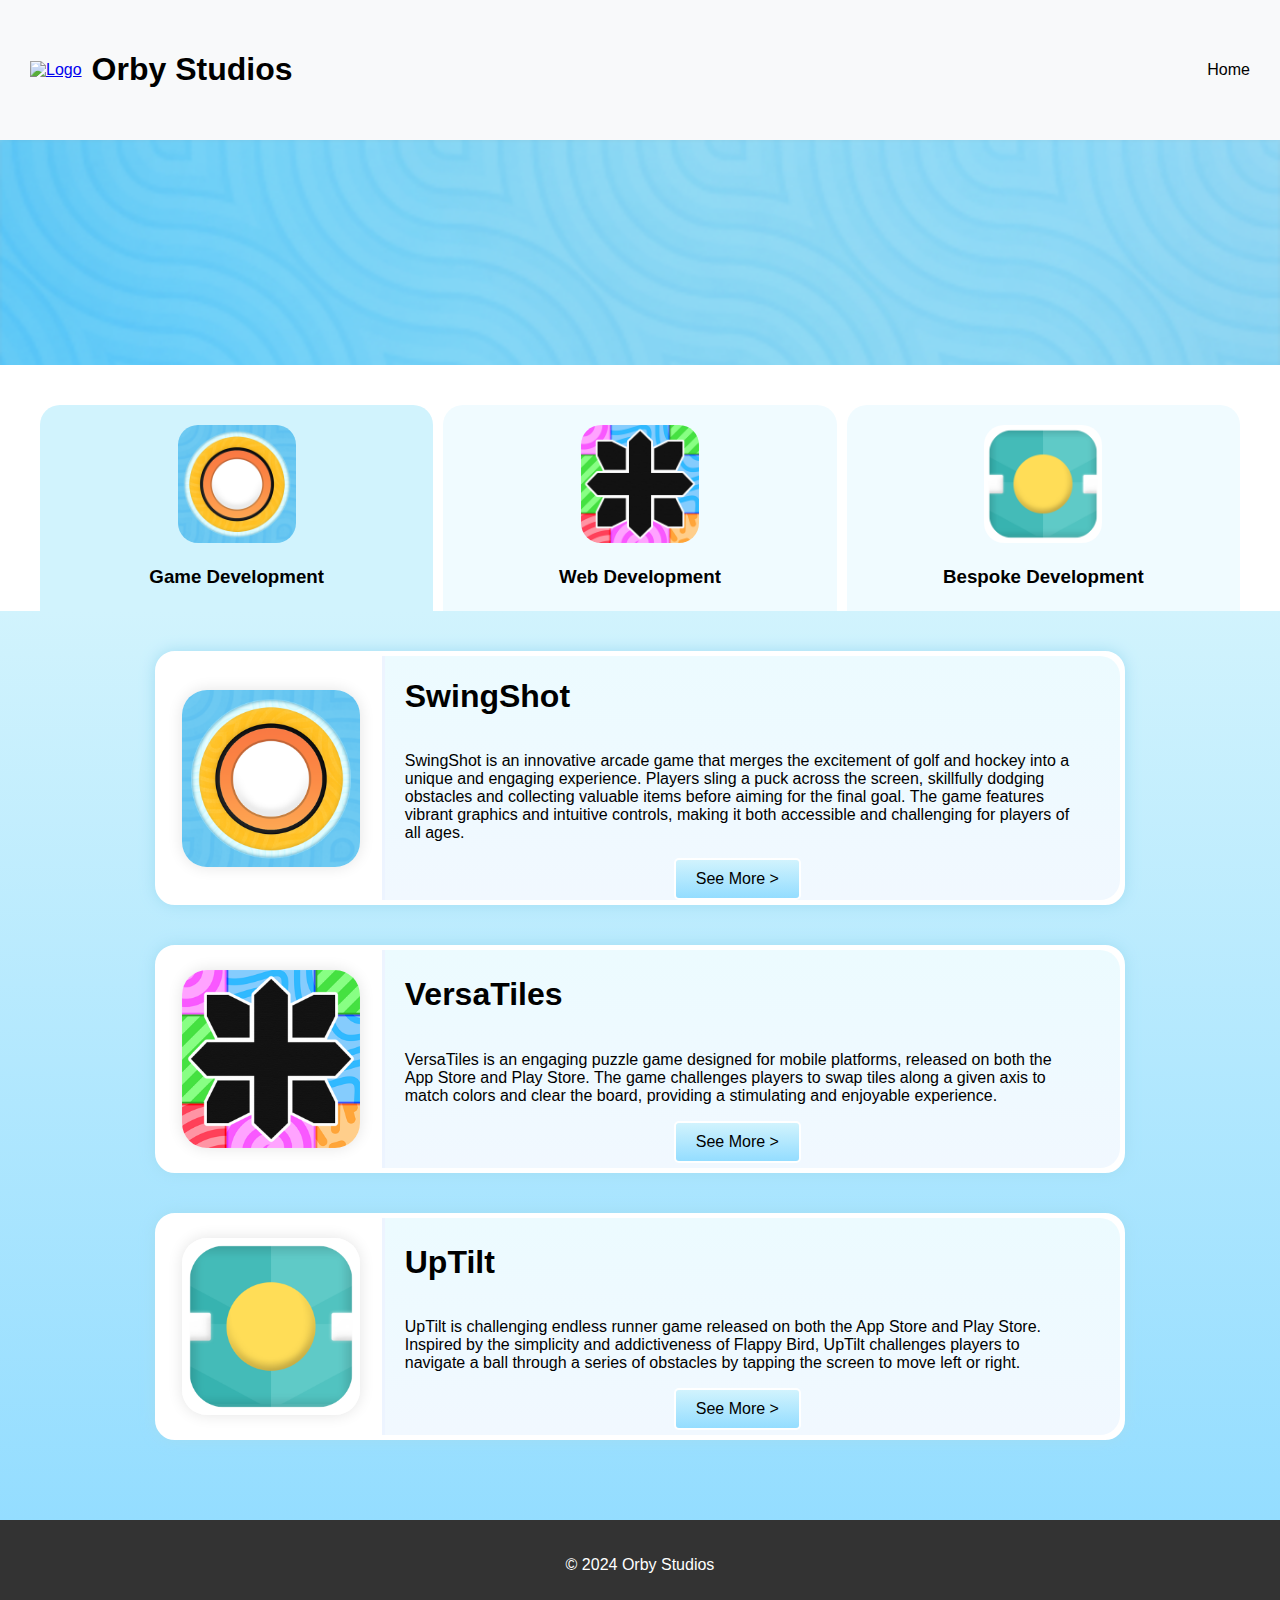
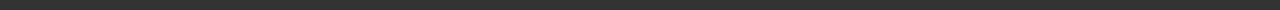
==== index.html @ 7dc2ed55 "Update index.html" ====
<!DOCTYPE html>
<meta name="viewport" content="width=device-width, initial-scale=1.0">
<html lang="en">

<head>
    <meta charset="UTF-8">
    <meta name="viewport" content="width=device-width, initial-scale=1.0">
    <title>Orby Studios</title>
    <link rel="icon" href="Images/OrbyBlack.png" type="image/png">
    <link rel="stylesheet" href="style.css">
</head>
<body>
    <header class="header">
        <div class="logo-heading">
            <a href="index.html">
                <img src="Images/OrbyBlack.png" alt="Logo" class="logo">
            </a>
            <h1>Orby Studios</h1>
        </div>
        <nav class="nav">
            <a href="index.html">Home</a>
            <!-- <a href="About.html">About</!a> -->
        </nav>
    </header>

    <section class="banner"></section>

    <section class="categories">
        <div class="dev active" onclick="showContent('gameDev', this)">
            <img src="Images/SSLogo.png" alt="SwingShot Logo">
            <h3 class="work-heading">Game Development</h3>
        </div>
        <div class="dev" onclick="showContent('webDev', this)">
            <img src="Images/VTLogo.png" alt="SwingShot Logo">
            <h3 class="work-heading">Web Development</h3>
        </div>
        <div class="dev" onclick="showContent('bespDev', this)">
            <img src="Images/PPLogo.png" alt="SwingShot Logo">
            <h3 class="work-heading">Bespoke Development</h3>
        </div>
    </section>

    <div id="gameDev" class="content active">
        <div class="container slide-Right">
            <div class="row">
            <div class="left">
                <img src="Images/SSLogo.png" alt="Left Image">
            </div>
            <div class="center">
                <h1 style="align-self:flex-start">SwingShot</h1>
                <p>
                    SwingShot is an innovative arcade game that merges the excitement of golf and hockey into a unique and engaging experience.
                    Players sling a puck across the screen,
                    skillfully dodging obstacles and collecting valuable items before aiming for the final goal.
                    The game features vibrant graphics and intuitive controls, making it both accessible and challenging for players of all ages.
                </p>
                <button id="swingShow" class="button" onclick="revealDiv('swingSub',this)">See More ></button>
            </div>
            

            </div>
            <div id="swingSub" class="bottom fade-In" style="display:none">

                <p>This is the new div that appears beneath the current div.</p>
                <button id="swingHide" class="button" onclick="closeDiv('swingSub')">See Less ></button>
            </div>
        </div>
        
        <div class="container slide-Left">
            <div class="row">
            <div class="left">
                <img src="Images/VTLogo.png" alt="Left Image">
            </div>
            <div class="center">
                <h1 style="align-self:flex-start">VersaTiles</h1>
                <p>
                    VersaTiles is an engaging puzzle game designed for mobile platforms,
                    released on both the App Store and Play Store. The game challenges players to swap tiles along a
                    given axis to match colors and clear the board, providing a stimulating and enjoyable experience.
                </p>
                <button id="versaShow" class="button" onclick="revealDiv('versaSub', this)">See More ></button>
                </div>  
            </div>
            <div id="versaSub" class="bottom" style="display: none;">
                    <p>This is the new div that appears beneath the current div.</p>
                    <button id="versaHide" class="button" onclick="closeDiv('versaSub')">See Less ></button>
                </div>
        </div>
        
        <div class="container slide-Right">
            <div class="row">
            <div class="left">
                <img src="Images/PPLogo.png" alt="Left Image">
            </div>
            <div class="center">
                <h1 style="align-self:flex-start">UpTilt</h1>
                <p>
                    UpTilt is challenging endless runner game released on both the App Store and Play Store.
                    Inspired by the simplicity and addictiveness of Flappy Bird, UpTilt challenges players to navigate a ball
                    through a series of obstacles by tapping the screen to move left or right.
                </p>
                <button id="upShow" class="button" onclick="revealDiv('upSub',this)">See More ></button>
            </div>
            </div>
            <div id="upSub" class="bottom" style="display:none">
                    <p>This is the new div that appears beneath the current div.</p>
                    <button id="upHide" class="button" onclick="closeDiv('upSub')">See Less ></button>
                </div>
        </div>
        
    </div>

    <div id="webDev" class="content">
        <div class="container slide-Right">
            <div class="row">
                <div class="left">
                    <img src="Images/MRFCLogo.png" alt="MRFC Logo">
                </div>
                <div class="center">
                    <h1 style="align-self:flex-start">MRFC Booking System</h1>
                    <p>
                        MRFC are new to the campervan parking business, and before enlisting our services they relied on a contact form and manual calendar entries, taking payments on arrival. 
                        The new system tracks available spaces, shows real-time availability to customers, and processes payments at the time of booking, 
                        greatly reducing no-shows. These upgrades boosted their projected earnings by 250% in 2024.
                    </p>
                </div>
            </div>

        </div>
        <div class="container slide-Left">
            <div class="row">
                <div class="left">
                    <img src="Images/ICCLogo.png" alt="Cycling Centre Logo">
                </div>
                <div class="center">
                    <h1 style="align-self:flex-start">Irish Centre for Cycling</h1>
                    <p>
                        Details on Irish Centre for Cycling transformation.
                    </p>
                </div>
            </div>
        </div>
        <div class="container slide-Right">
            <div class="row">
                <div class="left">
                   <a href="https://drawing.ie/"> <img src="Images/DSLogo.png" alt="Drawing School Logo"></a>
                </div>
                <div class="center">
                    <h1 style="align-self:flex-start">The Drawing School</h1>
                    <p>
                        I revamped an outdated website for a client using modern technologies on the WordPress platform. The new site is now easily customizable, 
                        freeing the client from reliance on web developers for small changes. I also provided bespoke video guides for more complex updates, 
                        such as adding new payment links and organizing the navigation menu for new sections. Additionally, I boosted their already excellent SEO ranking by 10%.
                    </p>
                </div>
            </div>

        </div>
    </div>
    <div id="bespDev" class="content">

    </div>


    <footer class="footer">
        <p class="copy">© 2024 Orby Studios</p>
    </footer>
    <script src="script.js"></script>
</body>
</html>
</body>
</html>
---- style.css ----
body {
    margin: 0;
    font-family: Arial, sans-serif;
    box-sizing: border-box;
    overflow-x: hidden;
}

.header {
    display: flex;
    justify-content: space-between;
    align-items: center;
    padding: 20px 20px;
    background-color: #f8f9fa;
}

.h2{
    align-content:center;
}
.h3 {
    font-size: 3vw;
}
.logo-heading {
    display: flex;
    padding: 10px 10px;
    align-items: center;
}

.logo {
    margin-right: 10px;
    max-width: 100px; /* Maximum width */
    max-height: 100px; /* Maximum height */
}

.nav {
    display: flex;
    gap: 15px;
}

    .nav a {
        text-decoration: none;
        margin: 10px 10px 10px 10px;
        color: #000000;
    }
    .nav .icon {
        display: none;
    }

.banner {
    display: flex;
    flex-direction: column;
    height: 25vh;
    background: url('Images/Splash4.png');
    background-repeat: no-repeat;
    background-size: cover;
}
.dev {
    text-align: center;
    background-color: #f0fbff;
    border-radius: 20px 20px 0 0;
    padding: 20px 0px 5px;
    transition: background-color 0.25s ease;
}
    .dev:hover {
        background-color: #e6f7ff;
    }
.active {
    background-color: #d1f3fd;
    border-color: white;
    transition: background-color 0.5s ease;
}
    .active:hover {
        background-color: #d1f3fd;
    }
.dev img {
    max-width: 30%;
    border-radius: 20px;
    height: auto;
}

.dev-heading {
    font-size: 2vw;
    color: black;
}
.content {
    padding: 40px;
    display: flex;
    flex-direction: column;
    transition: opacity 1s ease-in-out, visibility 1s ease-in-out;
}

    .content:nth-of-type(1) {
        background-image: linear-gradient(#d1f3fd, #94ddff);
        min-height: auto;
        justify-content: space-between;
        align-items: center;
    }

    .content:nth-of-type(2) {
        background-image: linear-gradient(#d1f3fd, #ceddfd);
        min-height: 50vh;
        justify-content: space-between;
        align-items: center;
        display: none;
    }

    .content:nth-of-type(3) {
        background-image: linear-gradient(#d1f3fd, #ced4fd);
        min-height: 80vh;
        justify-content: space-between;
        align-items: center;
        display: none;
    }


.button {
    background-image: linear-gradient(#d1f3fd, #94ddff);
    /*background-color: #97e3ff;  Blue background */
    border: 2px solid white; /* White border */
    /*color: white;  White text */
    padding: 10px 20px; /* Padding for the button */
    border-radius: 5px; /* Slightly rounded edges */
    text-align: center; /* Center the text */
    text-decoration: none; /* Remove underline from text */
    display: inline-block; /* Inline-block display */
    font-size: 16px; /* Font size */
    cursor: pointer; /* Pointer cursor on hover */
}

    .button:hover {
        background-image: linear-gradient(#c4eefb, #8ad6f9);
    }

.container {
    display: flex;
    flex-direction: column;
    justify-content: space-between;
    margin-bottom: 40px;
    background-color: white;
    border-radius: 20px;
    border-style: solid;
    border-color: white;
    border-width: 5px;
    box-shadow: 0px 0px 15px #a2ddf3;
    width: 80%;
}
.row {
    display: flex;
}
.left {
    flex: 1;
    align-items: center;
    display: flex;
    flex-direction: column; /* Align items vertically */
    justify-content: center;
}
.center {
    flex: 3;
    padding: 0px 50px 0px 20px;
    align-items: center;
    display: flex;
    flex-direction: column; /* Align items vertically */
    justify-content: center;
    border-radius: 0px 20px 20px 0px;
    background-image: linear-gradient(#ecfbff, #f1f8ff);
    border-left: solid #edf4ff 3px;
}
.bottom {
    margin-top: 5px;
    padding: 20px;
    background-image: linear-gradient(#ecfbff, #f1f8ff);
    text-align: center;
    border-radius: 0px 0px 20px 20px;
}
.left img, .right img {
    max-width: 80%;
    max-height: auto;
    margin: 20px 0px 20px 0px;
    border-radius: 25px;
    align-items: center;
    display: flex;
    flex-direction: column; /* Align items vertically */
    justify-content: center;
    box-shadow: 0px 0px 15px #e4e4e4;
}

.slide-Right {
    position: relative;
    animation: slideRight 1s ease-in-out forwards;
}
.slide-Left {
    position: relative;
    animation: slideLeft 1s ease-in-out forwards;
}
.slideout-Left {
    position: relative;
    animation: slideoutLeft 1s ease-in-out forwards;
}
.slideout-Right {
    position: relative;
    animation: slideoutReft 1s ease-in-out forwards;
}
.expand-Vert {
    transform-origin: top; /* Ensure scaling happens from the top */
    transform: scaleY(0); /* Initial scale */
    animation: expandVert .25s ease-in-out forwards;
}
.fade-In {
    transform: scaleY(0);
    opacity: 0; /* Initial opacity */
    animation: expandAndFadeIn 2s ease-in-out forwards;
}
@keyframes slideRight {
    from {
        transform: translateX(-100%);
        opacity: 0;
    }

    to {
        transform: translateX(0);
        opacity: 1;
    }
}
@keyframes slideLeft {
    from {
        transform: translateX(100%);
        opacity: 0;
    }

    to {
        transform: translateX(0);
        opacity: 1;
    }
}
@keyframes slideoutRight {
    from {
        transform: translateX(-100%);
        opacity: 0;
    }

    to {
        transform: translateX(0);
        opacity: 1;
    }
}
@keyframes slideoutLeft {
    from {
        transform: translateX(0);
        opacity: 1;
    }

    to {
        transform: translateX(-100%);
        opacity: 0;
    }
}
@keyframes expandVert {
    0% {
        transform: scaleY(0);
    }

    100% {
        transform: scaleY(1);
    }
}
@keyframes fadeIn {
    0% {
        transform: scaleY(0); /* Adjust this value to your desired height */
        opacity: 0;
    }

    100% {
        transform:scaleY(1); /* Adjust this value to your desired height */
        opacity: 1;
    }
}
.categories {
    display: flex;
    gap: 10px;
    justify-content: space-around;
    padding: 40px 40px 0;
    background-color: white;
}



.footer {
    display: flex;
    justify-content: center;
    align-items: center;
    background-color: #333;
    color: white;
    padding: 20px;
}

@media (max-width: 700px) {
    .h3 {
        font-size: 2vw;
    }
    .nav a {
        display: none;
    }

        .nav a.icon {
            float: right;
            display: block;
        }

    .categories {
        display: flex;
        gap: 10px;
        justify-content: space-around;
        padding: 20px 10px 0;
        background-color: white;
    }
    .dev {
        align-content: center;
        padding: 20px;
        display: flex;
        width: 120px;
        flex-direction: column;
    }
        .dev i {
            font-size: 50px;
            color: black;
            margin-bottom: 10px;
        }

        .dev img {
            align-self:center;
            max-width: 50%;
            border-radius: 10px;
            height: auto;
        }

    .dev-heading {
        font-size: 3vw;
        color: black;
    }

    .dev-text {
        font-size: 15px;
        color: black;
        display: none;
    }
    .container {
        display: flex;
        flex-direction: column;
        justify-content: space-between;
        margin-bottom: 40px;
        background-color: white;
        border-radius: 20px;
        box-shadow: 0px 0px 15px #a2ddf3;
        width: 99%;
    }
    .left {
        flex: 1;
        align-items: center;
        display: flex;
        flex-direction: column;
        justify-content: center;
    }
    .center {
        flex: 3;
        padding: 0px 50px 0px 20px;
        align-items: center;
        display: flex;
        flex-direction: column; /* Align items vertically */
        justify-content: center;
        border-radius: 0px 0px 20px 20px;
        background-image: linear-gradient(#ecfbff, #e7f4fd);
    }
    .left img, .right img {
        max-width: 30%;
        margin: 10px;
        border-radius: 20px;
        height: auto;
        align-items: center;
        display: flex;
        flex-direction: column; /* Align items vertically */
        justify-content: center;
        box-shadow: 0px 0px 15px #e4e4e4;
    }
    .banner {
        display: flex;
        flex-direction: column;
        height: 20vh;
        background: url('Images/Splash4.png');
        background-repeat: no-repeat;
        background-size: cover;
    }

}
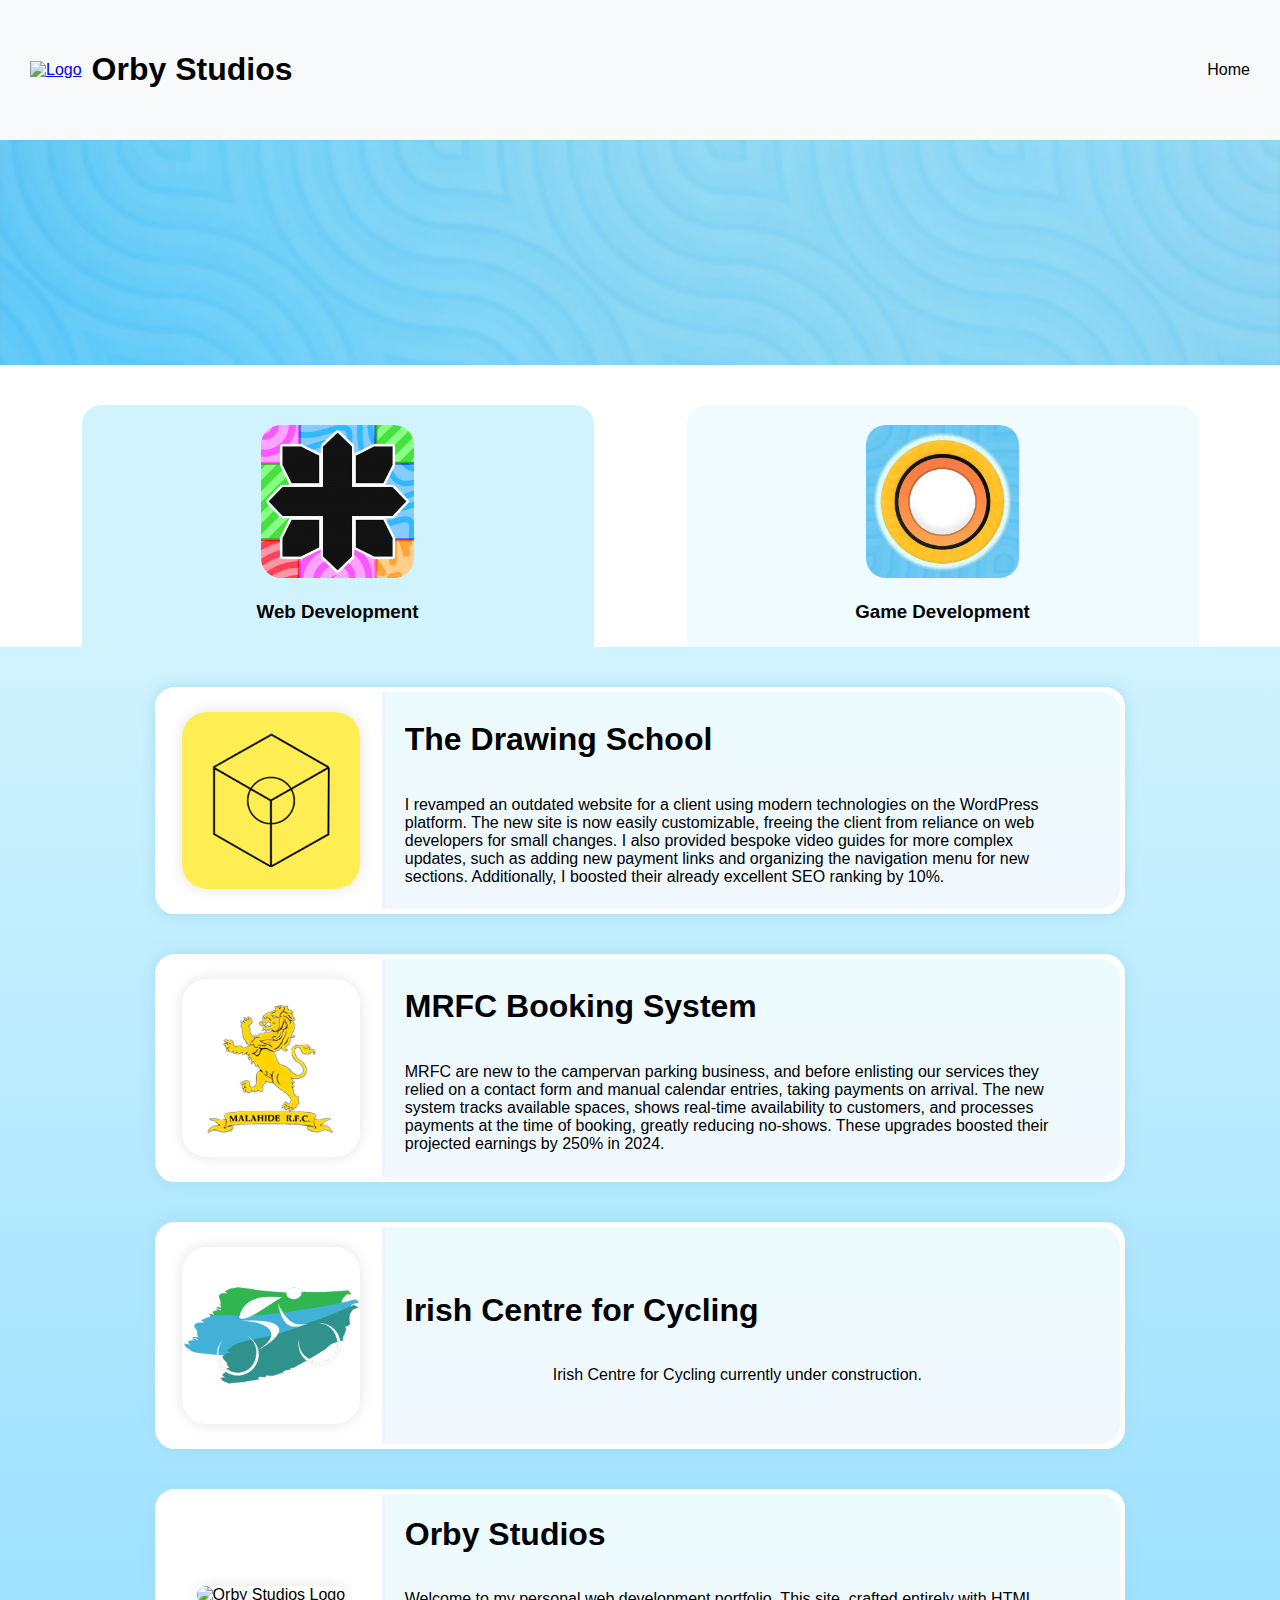
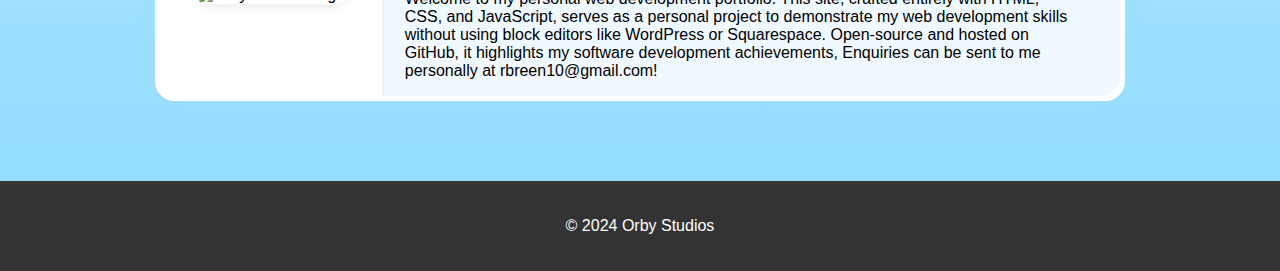
==== commit 6fea0441: "Update index.html" ====
--- a/index.html
+++ b/index.html
@@ -26,37 +26,99 @@
     <section class="banner"></section>
 
     <section class="categories">
-        <div class="dev active" onclick="showContent('gameDev', this)">
+        <div class="dev active" onclick="showContent('webDev', this)">
+            <img src="Images/VTLogo.png" alt="SwingShot Logo">
+            <h3 class="work-heading">Web Development</h3>
+        </div>
+        <div class="dev" onclick="showContent('gameDev', this)">
             <img src="Images/SSLogo.png" alt="SwingShot Logo">
             <h3 class="work-heading">Game Development</h3>
         </div>
-        <div class="dev" onclick="showContent('webDev', this)">
-            <img src="Images/VTLogo.png" alt="SwingShot Logo">
-            <h3 class="work-heading">Web Development</h3>
-        </div>
-        <div class="dev" onclick="showContent('bespDev', this)">
+
+        <!--div> class="dev" onclick="showContent('bespDev', this)">
             <img src="Images/PPLogo.png" alt="SwingShot Logo">
             <h3 class="work-heading">Bespoke Development</h3>
-        </div>
+        </div-->
     </section>
-
-    <div id="gameDev" class="content active">
+    <div id="webDev" class="content active">
         <div class="container slide-Right">
             <div class="row">
-            <div class="left">
-                <img src="Images/SSLogo.png" alt="Left Image">
+                <div class="left">
+                    <img href="https://www.drawing.ie/" src="Images/DSLogo.png" alt="Drawing School Logo" href="https://www.drawing.ie/">
+                </div>
+                <div class="center">
+                    <h1 style="align-self:flex-start">The Drawing School</h1>
+                    <p>
+                        I revamped an outdated website for a client using modern technologies on the WordPress platform. The new site is now easily customizable,
+                        freeing the client from reliance on web developers for small changes. I also provided bespoke video guides for more complex updates,
+                        such as adding new payment links and organizing the navigation menu for new sections. Additionally, I boosted their already excellent SEO ranking by 10%.
+                    </p>
+                </div>
             </div>
-            <div class="center">
-                <h1 style="align-self:flex-start">SwingShot</h1>
-                <p>
-                    SwingShot is an innovative arcade game that merges the excitement of golf and hockey into a unique and engaging experience.
-                    Players sling a puck across the screen,
-                    skillfully dodging obstacles and collecting valuable items before aiming for the final goal.
-                    The game features vibrant graphics and intuitive controls, making it both accessible and challenging for players of all ages.
-                </p>
-                <button id="swingShow" class="button" onclick="revealDiv('swingSub',this)">See More ></button>
+
+        </div>
+        <div class="container slide-Left">
+            <div class="row">
+                <div class="left">
+                    <img src="Images/MRFCLogo.png" alt="MRFC Logo">
+                </div>
+                <div class="center">
+                    <h1 style="align-self:flex-start">MRFC Booking System</h1>
+                    <p>
+                        MRFC are new to the campervan parking business, and before enlisting our services they relied on a contact form and manual calendar entries, taking payments on arrival.
+                        The new system tracks available spaces, shows real-time availability to customers, and processes payments at the time of booking,
+                        greatly reducing no-shows. These upgrades boosted their projected earnings by 250% in 2024.
+                    </p>
+                </div>
             </div>
-            
+
+        </div>
+        <div class="container slide-Right">
+            <div class="row">
+                <div class="left">
+                    <img src="Images/ICCLogo.png" alt="Cycling Centre Logo">
+                </div>
+                <div class="center">
+                    <h1 style="align-self:flex-start">Irish Centre for Cycling</h1>
+                    <p>
+                        Irish Centre for Cycling currently under construction.
+                    </p>
+                </div>
+            </div>
+        </div>
+        <div class="container slide-Left">
+            <div class="row">
+                <div class="left">
+                    <img src="Images/OrbyBlue.png" alt="Orby Studios Logo">
+                </div>
+                <div class="center">
+                    <h1 style="align-self:flex-start">Orby Studios</h1>
+                    <p>
+                        Welcome to my personal web development portfolio. This site, crafted entirely with HTML, CSS, and JavaScript,
+                        serves as a personal project to demonstrate my web development skills without using block editors like WordPress or Squarespace.
+                        Open-source and hosted on GitHub, it highlights my software development achievements, Enquiries can be sent to me personally at rbreen10@gmail.com!
+                    </p>
+                </div>
+            </div>
+        </div>
+    </div>
+    <div id="gameDev" class="content">
+        <div class="container slide-Right">
+            <div class="row">
+                <div class="left">
+                    <img src="Images/SSLogo.png" alt="Left Image">
+                </div>
+                <div class="center">
+                    <h1 style="align-self:flex-start">SwingShot</h1>
+                    <p>
+                        SwingShot is an innovative arcade game that merges the excitement of golf and hockey into a unique and engaging experience.
+                        Players sling a puck across the screen,
+                        skillfully dodging obstacles and collecting valuable items before aiming for the final goal.
+                        The game features vibrant graphics and intuitive controls, making it both accessible and challenging for players of all ages.
+                    </p>
+                    <button id="swingShow" class="button" onclick="revealDiv('swingSub',this)">See More ></button>
+                </div>
+
 
             </div>
             <div id="swingSub" class="bottom fade-In" style="display:none">
@@ -65,101 +127,55 @@
                 <button id="swingHide" class="button" onclick="closeDiv('swingSub')">See Less ></button>
             </div>
         </div>
-        
+
         <div class="container slide-Left">
             <div class="row">
-            <div class="left">
-                <img src="Images/VTLogo.png" alt="Left Image">
-            </div>
-            <div class="center">
-                <h1 style="align-self:flex-start">VersaTiles</h1>
-                <p>
-                    VersaTiles is an engaging puzzle game designed for mobile platforms,
-                    released on both the App Store and Play Store. The game challenges players to swap tiles along a
-                    given axis to match colors and clear the board, providing a stimulating and enjoyable experience.
-                </p>
-                <button id="versaShow" class="button" onclick="revealDiv('versaSub', this)">See More ></button>
-                </div>  
+                <div class="left">
+                    <img src="Images/VTLogo.png" alt="Left Image">
+                </div>
+                <div class="center">
+                    <h1 style="align-self:flex-start">VersaTiles</h1>
+                    <p>
+                        VersaTiles is an engaging puzzle game designed for mobile platforms,
+                        released on both the App Store and Play Store. The game challenges players to swap tiles along a
+                        given axis to match colors and clear the board, providing a stimulating and enjoyable experience.
+                    </p>
+                    <button id="versaShow" class="button" onclick="revealDiv('versaSub', this)">See More ></button>
+                </div>
             </div>
             <div id="versaSub" class="bottom" style="display: none;">
-                    <p>This is the new div that appears beneath the current div.</p>
-                    <button id="versaHide" class="button" onclick="closeDiv('versaSub')">See Less ></button>
-                </div>
+                <p>This is the new div that appears beneath the current div.</p>
+                <button id="versaHide" class="button" onclick="closeDiv('versaSub')">See Less ></button>
+            </div>
         </div>
-        
-        <div class="container slide-Right">
-            <div class="row">
-            <div class="left">
-                <img src="Images/PPLogo.png" alt="Left Image">
-            </div>
-            <div class="center">
-                <h1 style="align-self:flex-start">UpTilt</h1>
-                <p>
-                    UpTilt is challenging endless runner game released on both the App Store and Play Store.
-                    Inspired by the simplicity and addictiveness of Flappy Bird, UpTilt challenges players to navigate a ball
-                    through a series of obstacles by tapping the screen to move left or right.
-                </p>
-                <button id="upShow" class="button" onclick="revealDiv('upSub',this)">See More ></button>
-            </div>
-            </div>
-            <div id="upSub" class="bottom" style="display:none">
-                    <p>This is the new div that appears beneath the current div.</p>
-                    <button id="upHide" class="button" onclick="closeDiv('upSub')">See Less ></button>
-                </div>
-        </div>
-        
-    </div>
 
-    <div id="webDev" class="content">
         <div class="container slide-Right">
             <div class="row">
                 <div class="left">
-                    <img src="Images/MRFCLogo.png" alt="MRFC Logo">
+                    <img src="Images/PPLogo.png" alt="Left Image">
                 </div>
                 <div class="center">
-                    <h1 style="align-self:flex-start">MRFC Booking System</h1>
+                    <h1 style="align-self:flex-start">UpTilt</h1>
                     <p>
-                        MRFC are new to the campervan parking business, and before enlisting our services they relied on a contact form and manual calendar entries, taking payments on arrival. 
-                        The new system tracks available spaces, shows real-time availability to customers, and processes payments at the time of booking, 
-                        greatly reducing no-shows. These upgrades boosted their projected earnings by 250% in 2024.
+                        UpTilt is challenging endless runner game released on both the App Store and Play Store.
+                        Inspired by the simplicity and addictiveness of Flappy Bird, UpTilt challenges players to navigate a ball
+                        through a series of obstacles by tapping the screen to move left or right.
                     </p>
+                    <button id="upShow" class="button" onclick="revealDiv('upSub',this)">See More ></button>
                 </div>
             </div>
-
-        </div>
-        <div class="container slide-Left">
-            <div class="row">
-                <div class="left">
-                    <img src="Images/ICCLogo.png" alt="Cycling Centre Logo">
-                </div>
-                <div class="center">
-                    <h1 style="align-self:flex-start">Irish Centre for Cycling</h1>
-                    <p>
-                        Details on Irish Centre for Cycling transformation.
-                    </p>
-                </div>
+            <div id="upSub" class="bottom" style="display:none">
+                <p>This is the new div that appears beneath the current div.</p>
+                <button id="upHide" class="button" onclick="closeDiv('upSub')">See Less ></button>
             </div>
         </div>
-        <div class="container slide-Right">
-            <div class="row">
-                <div class="left">
-                   <a href="https://drawing.ie/"> <img src="Images/DSLogo.png" alt="Drawing School Logo"></a>
-                </div>
-                <div class="center">
-                    <h1 style="align-self:flex-start">The Drawing School</h1>
-                    <p>
-                        I revamped an outdated website for a client using modern technologies on the WordPress platform. The new site is now easily customizable, 
-                        freeing the client from reliance on web developers for small changes. I also provided bespoke video guides for more complex updates, 
-                        such as adding new payment links and organizing the navigation menu for new sections. Additionally, I boosted their already excellent SEO ranking by 10%.
-                    </p>
-                </div>
-            </div>
-
-        </div>
-    </div>
-    <div id="bespDev" class="content">
 
     </div>
+
+
+    <!--div id="bespDev" class="content">
+
+    <div-->
 
 
     <footer class="footer">
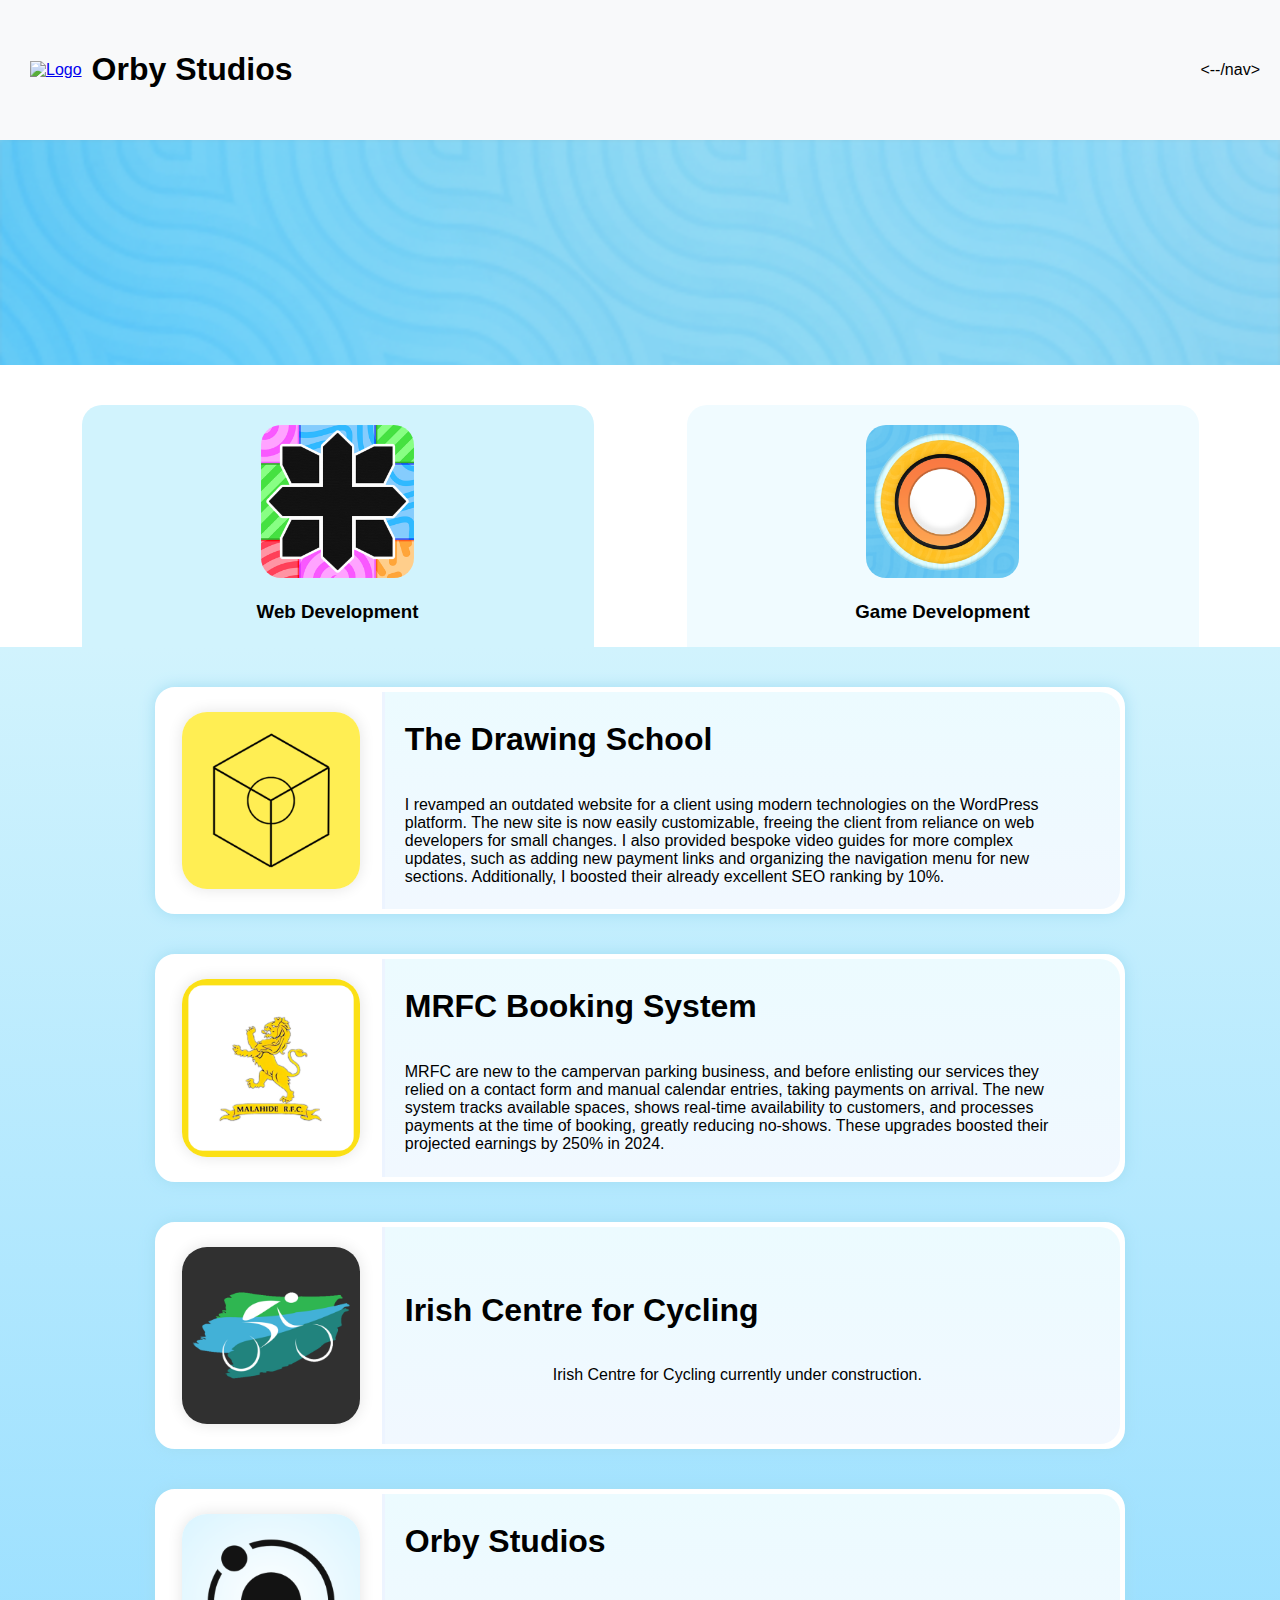
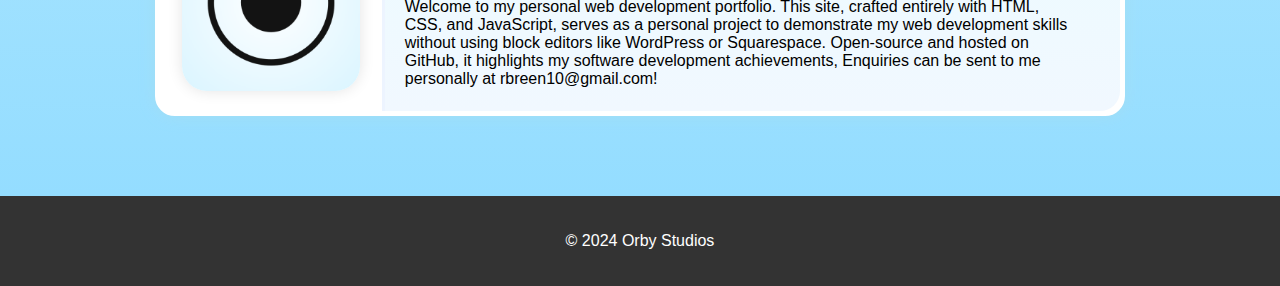
==== commit c85700a6: "Update index.html" ====
--- a/index.html
+++ b/index.html
@@ -17,10 +17,10 @@
             </a>
             <h1>Orby Studios</h1>
         </div>
-        <nav class="nav">
+        <!--nav class="nav">
             <a href="index.html">Home</a>
             <!-- <a href="About.html">About</!a> -->
-        </nav>
+        <--/nav>
     </header>
 
     <section class="banner"></section>
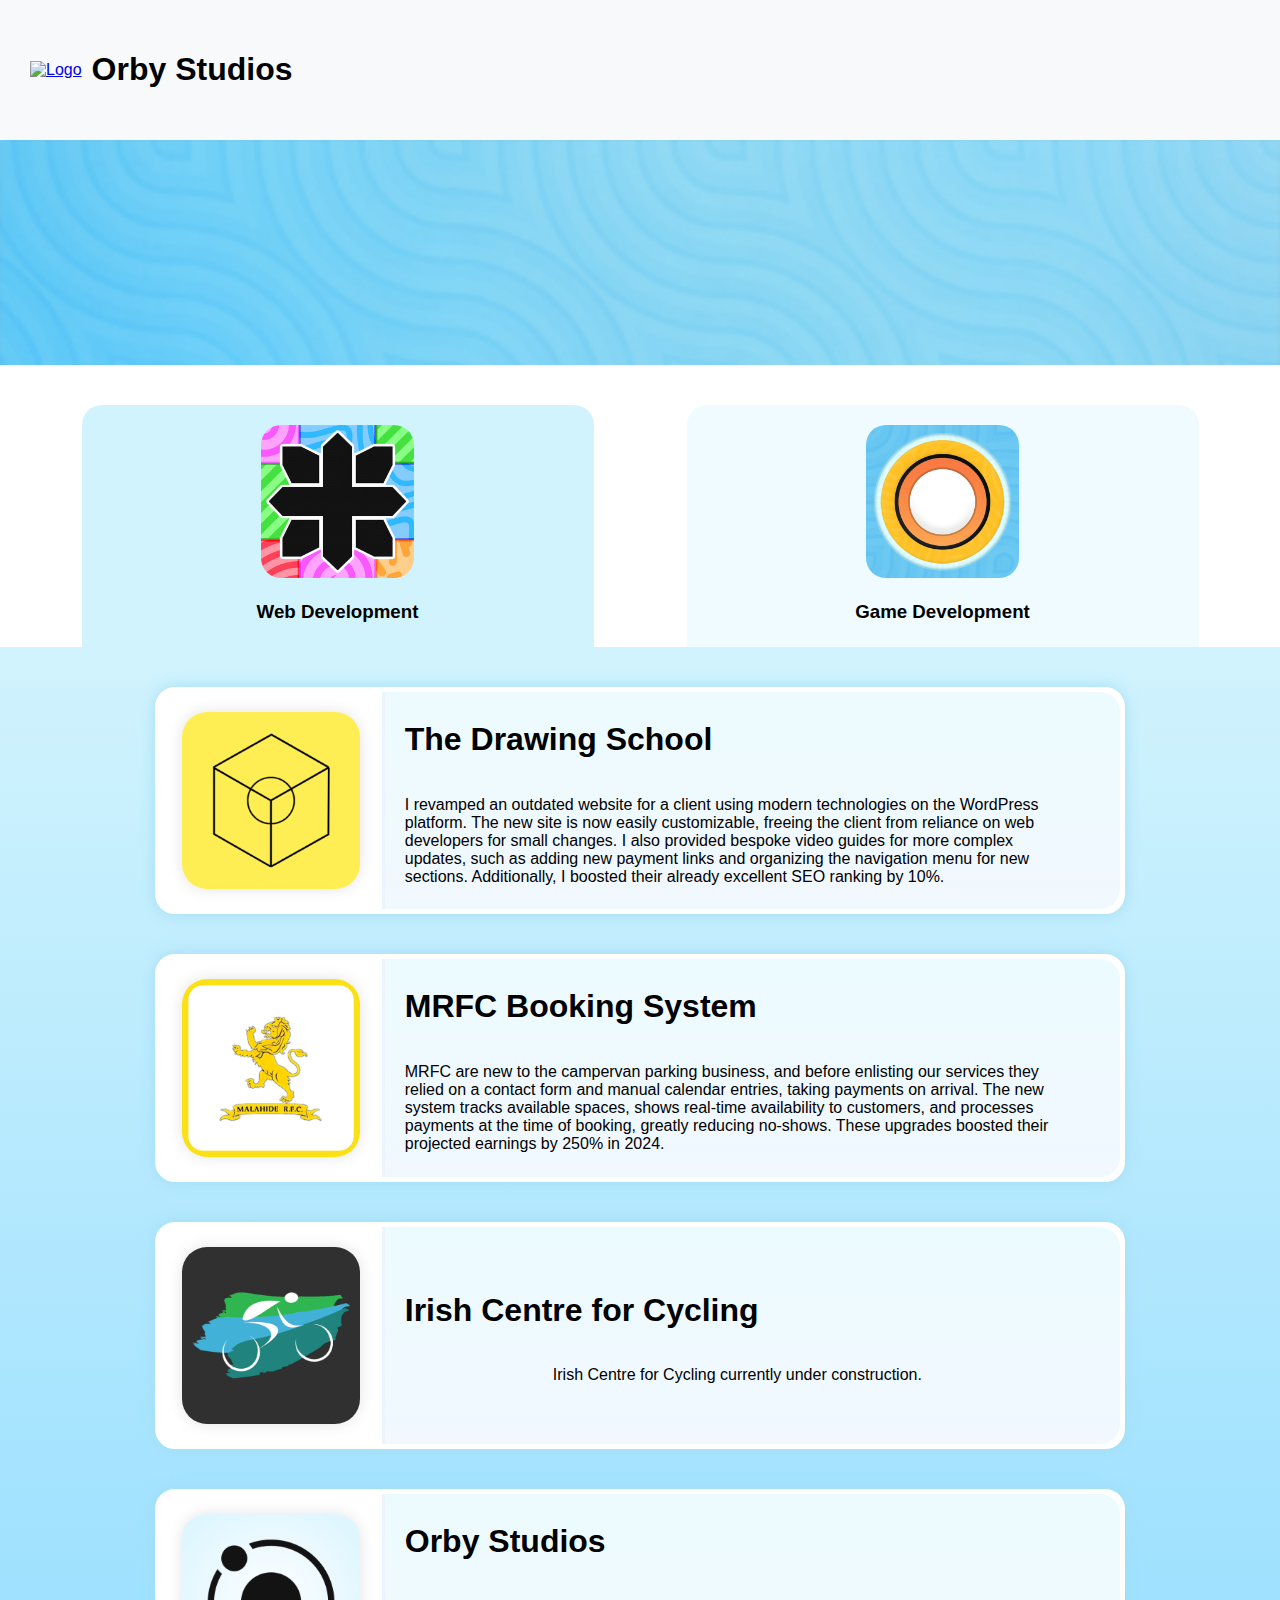
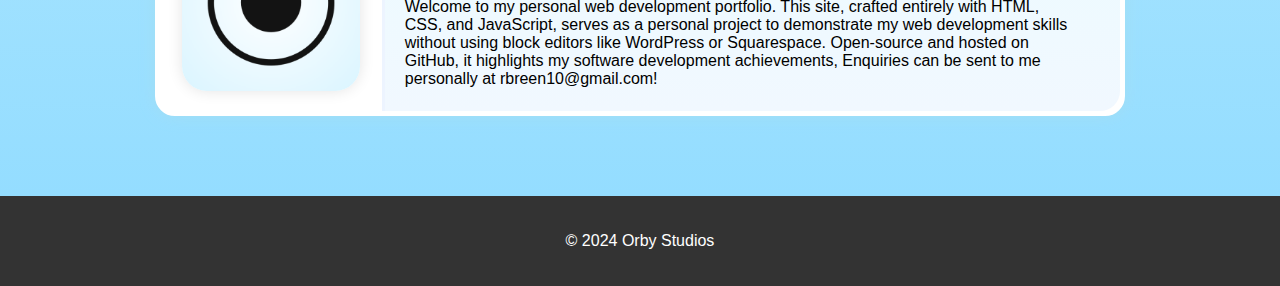
==== commit 30a9231e: "Update index.html" ====
--- a/index.html
+++ b/index.html
@@ -19,8 +19,7 @@
         </div>
         <!--nav class="nav">
             <a href="index.html">Home</a>
-            <!-- <a href="About.html">About</!a> -->
-        <--/nav>
+        </nav-->
     </header>
 
     <section class="banner"></section>
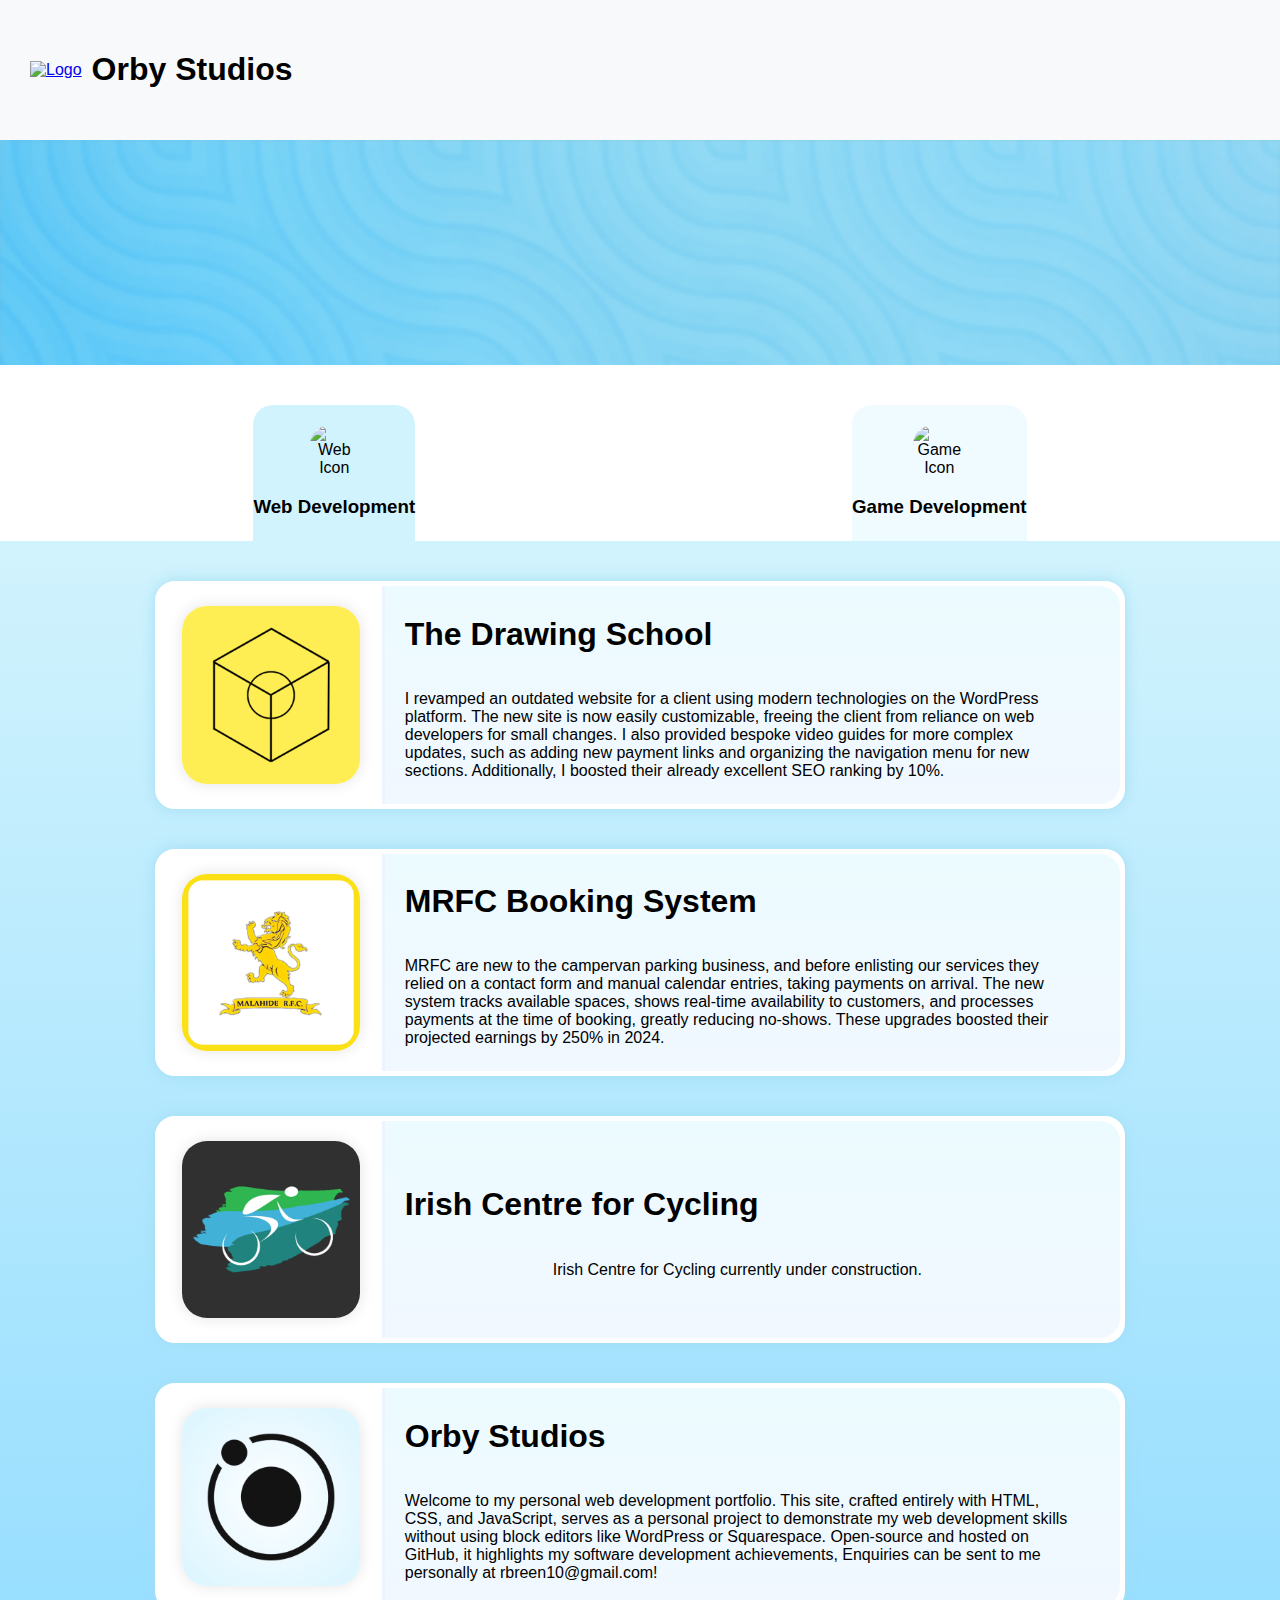
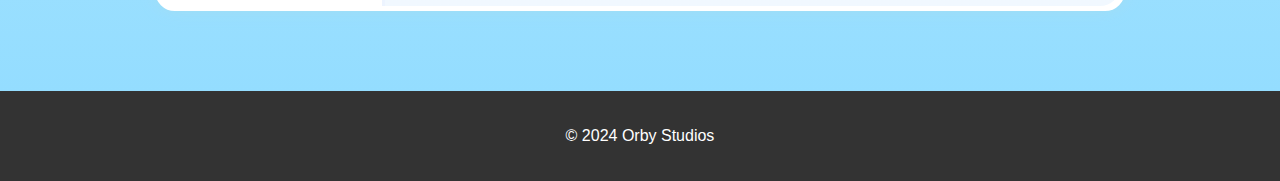
==== commit abe11a48: "Update index.html" ====
--- a/index.html
+++ b/index.html
@@ -26,11 +26,11 @@
 
     <section class="categories">
         <div class="dev active" onclick="showContent('webDev', this)">
-            <img src="Images/VTLogo.png" alt="SwingShot Logo">
+            <img src="Images/WebIcon.png" alt="Web Icon">
             <h3 class="work-heading">Web Development</h3>
         </div>
         <div class="dev" onclick="showContent('gameDev', this)">
-            <img src="Images/SSLogo.png" alt="SwingShot Logo">
+            <img src="Images/GameIcon.png" alt="Game Icon">
             <h3 class="work-heading">Game Development</h3>
         </div>
 
@@ -115,7 +115,7 @@
                         skillfully dodging obstacles and collecting valuable items before aiming for the final goal.
                         The game features vibrant graphics and intuitive controls, making it both accessible and challenging for players of all ages.
                     </p>
-                    <button id="swingShow" class="button" onclick="revealDiv('swingSub',this)">See More ></button>
+                    <!--button id="swingShow" class="button" onclick="revealDiv('swingSub',this)">See More ></button-->
                 </div>
 
 
@@ -139,12 +139,12 @@
                         released on both the App Store and Play Store. The game challenges players to swap tiles along a
                         given axis to match colors and clear the board, providing a stimulating and enjoyable experience.
                     </p>
-                    <button id="versaShow" class="button" onclick="revealDiv('versaSub', this)">See More ></button>
+                    <!--button id="versaShow" class="button" onclick="revealDiv('versaSub', this)">See More ></button-->
                 </div>
             </div>
             <div id="versaSub" class="bottom" style="display: none;">
                 <p>This is the new div that appears beneath the current div.</p>
-                <button id="versaHide" class="button" onclick="closeDiv('versaSub')">See Less ></button>
+                <!--button id="versaHide" class="button" onclick="closeDiv('versaSub')">See Less ></button-->
             </div>
         </div>
 
@@ -160,12 +160,12 @@
                         Inspired by the simplicity and addictiveness of Flappy Bird, UpTilt challenges players to navigate a ball
                         through a series of obstacles by tapping the screen to move left or right.
                     </p>
-                    <button id="upShow" class="button" onclick="revealDiv('upSub',this)">See More ></button>
+                    <!--button id="upShow" class="button" onclick="revealDiv('upSub',this)">See More ></button-->
                 </div>
             </div>
             <div id="upSub" class="bottom" style="display:none">
                 <p>This is the new div that appears beneath the current div.</p>
-                <button id="upHide" class="button" onclick="closeDiv('upSub')">See Less ></button>
+                <!--button id="upHide" class="button" onclick="closeDiv('upSub')">See Less ></button-->
             </div>
         </div>
 
@@ -185,3 +185,5 @@
 </html>
 </body>
 </html>
+</body>
+</html>
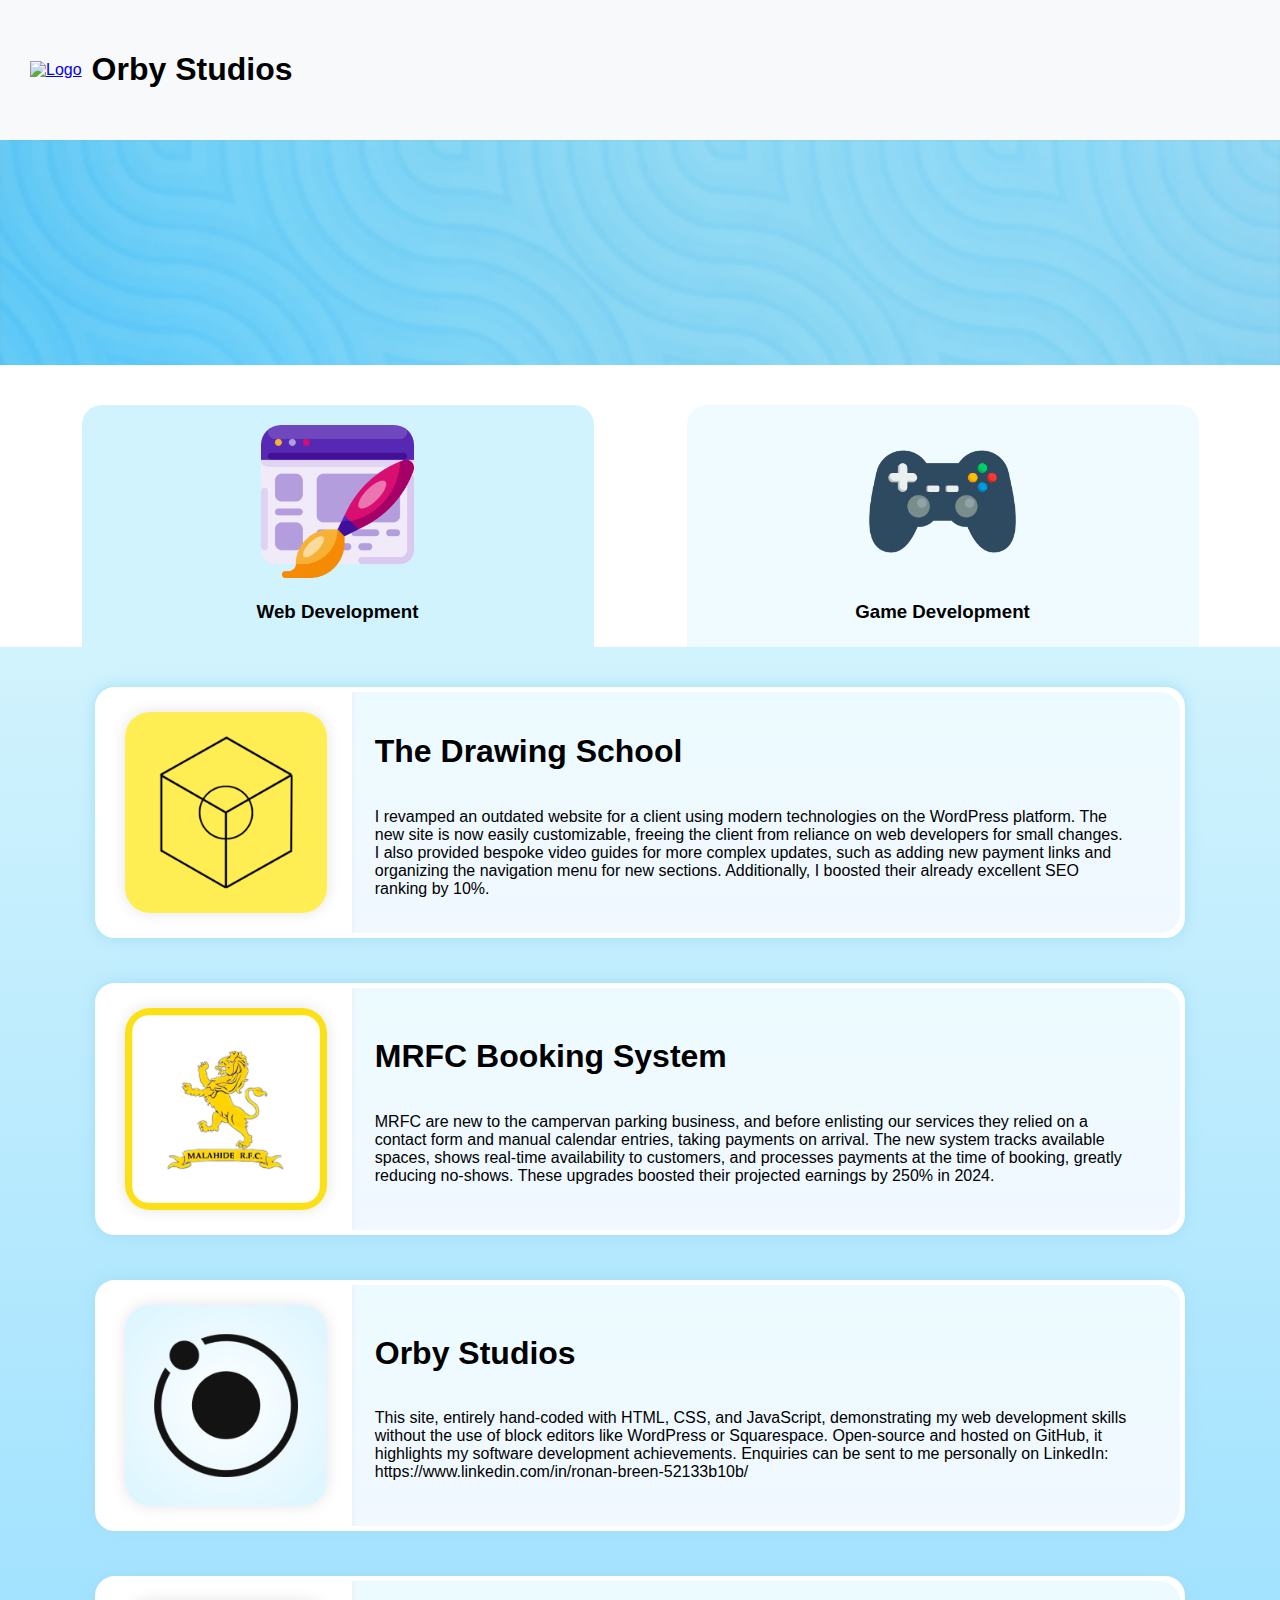
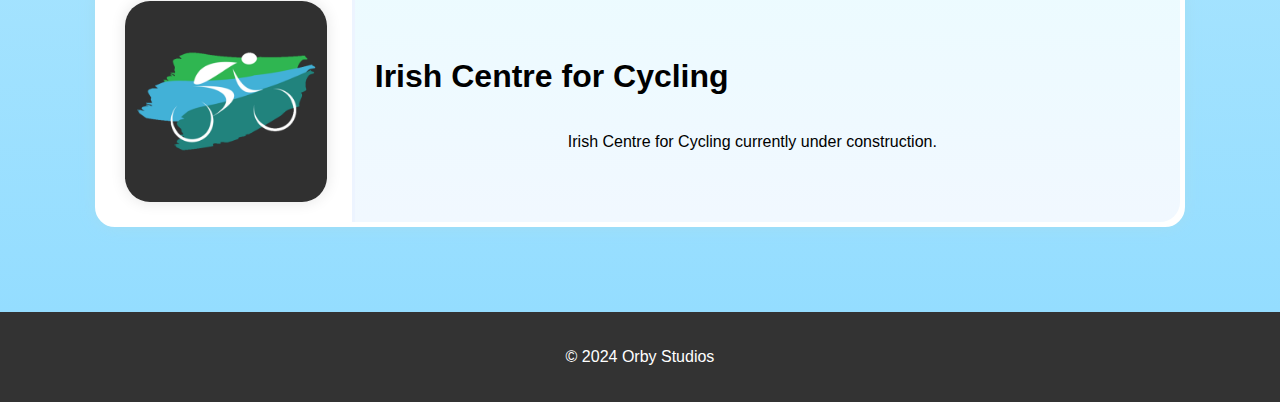
==== commit 26b0b5bb: "Update index.html" ====
--- a/index.html
+++ b/index.html
@@ -43,7 +43,7 @@
         <div class="container slide-Right">
             <div class="row">
                 <div class="left">
-                    <img href="https://www.drawing.ie/" src="Images/DSLogo.png" alt="Drawing School Logo" href="https://www.drawing.ie/">
+                    <img href="https://www.drawing.ie/" src="Images/DSLogo.png" alt="Drawing School Logo">
                 </div>
                 <div class="center">
                     <h1 style="align-self:flex-start">The Drawing School</h1>
@@ -72,6 +72,22 @@
             </div>
 
         </div>
+        <div class="container slide-Left">
+            <div class="row">
+                <div class="left">
+                    <img src="Images/OrbyBlue.png" alt="Orby Studios Logo">
+                </div>
+                <div class="center">
+                    <h1 style="align-self:flex-start">Orby Studios</h1>
+                    <p>
+                        This site, entirely hand-coded with HTML, CSS, and JavaScript,
+                        demonstrating my web development skills without the use of block editors like WordPress or Squarespace.
+                        Open-source and hosted on GitHub, it highlights my software development achievements.
+                        Enquiries can be sent to me personally on LinkedIn: https://www.linkedin.com/in/ronan-breen-52133b10b/
+                    </p>
+                </div>
+            </div>
+        </div>
         <div class="container slide-Right">
             <div class="row">
                 <div class="left">
@@ -85,21 +101,7 @@
                 </div>
             </div>
         </div>
-        <div class="container slide-Left">
-            <div class="row">
-                <div class="left">
-                    <img src="Images/OrbyBlue.png" alt="Orby Studios Logo">
-                </div>
-                <div class="center">
-                    <h1 style="align-self:flex-start">Orby Studios</h1>
-                    <p>
-                        Welcome to my personal web development portfolio. This site, crafted entirely with HTML, CSS, and JavaScript,
-                        serves as a personal project to demonstrate my web development skills without using block editors like WordPress or Squarespace.
-                        Open-source and hosted on GitHub, it highlights my software development achievements, Enquiries can be sent to me personally at rbreen10@gmail.com!
-                    </p>
-                </div>
-            </div>
-        </div>
+        
     </div>
     <div id="gameDev" class="content">
         <div class="container slide-Right">
@@ -185,5 +187,3 @@
 </html>
 </body>
 </html>
-</body>
-</html>
--- a/style.css
+++ b/style.css
@@ -2,7 +2,8 @@
     margin: 0;
     font-family: Arial, sans-serif;
     box-sizing: border-box;
-    overflow-x: hidden;
+    overflow-x: auto;
+    min-width: 400px;
 }
 
 .header {
@@ -12,13 +13,17 @@
     padding: 20px 20px;
     background-color: #f8f9fa;
 }
-
-.h2{
-    align-content:center;
-}
+.h1 {
+    font-size: 5vw;
+}
+.h2 {
+    align-content: center;
+}
+
 .h3 {
     font-size: 3vw;
 }
+
 .logo-heading {
     display: flex;
     padding: 10px 10px;
@@ -41,6 +46,7 @@
         margin: 10px 10px 10px 10px;
         color: #000000;
     }
+
     .nav .icon {
         display: none;
     }
@@ -53,6 +59,7 @@
     background-repeat: no-repeat;
     background-size: cover;
 }
+
 .dev {
     text-align: center;
     background-color: #f0fbff;
@@ -60,17 +67,21 @@
     padding: 20px 0px 5px;
     transition: background-color 0.25s ease;
 }
+
     .dev:hover {
         background-color: #e6f7ff;
     }
+
 .active {
     background-color: #d1f3fd;
     border-color: white;
     transition: background-color 0.5s ease;
 }
+
     .active:hover {
         background-color: #d1f3fd;
     }
+
 .dev img {
     max-width: 30%;
     border-radius: 20px;
@@ -81,6 +92,7 @@
     font-size: 2vw;
     color: black;
 }
+
 .content {
     padding: 40px;
     display: flex;
@@ -134,18 +146,20 @@
     display: flex;
     flex-direction: column;
     justify-content: space-between;
-    margin-bottom: 40px;
+    margin-bottom: 45px;
     background-color: white;
     border-radius: 20px;
     border-style: solid;
     border-color: white;
     border-width: 5px;
     box-shadow: 0px 0px 15px #a2ddf3;
-    width: 80%;
-}
+    width: 90%;
+}
+
 .row {
     display: flex;
 }
+
 .left {
     flex: 1;
     align-items: center;
@@ -153,6 +167,7 @@
     flex-direction: column; /* Align items vertically */
     justify-content: center;
 }
+
 .center {
     flex: 3;
     padding: 0px 50px 0px 20px;
@@ -164,6 +179,7 @@
     background-image: linear-gradient(#ecfbff, #f1f8ff);
     border-left: solid #edf4ff 3px;
 }
+
 .bottom {
     margin-top: 5px;
     padding: 20px;
@@ -171,6 +187,7 @@
     text-align: center;
     border-radius: 0px 0px 20px 20px;
 }
+
 .left img, .right img {
     max-width: 80%;
     max-height: auto;
@@ -187,28 +204,34 @@
     position: relative;
     animation: slideRight 1s ease-in-out forwards;
 }
+
 .slide-Left {
     position: relative;
     animation: slideLeft 1s ease-in-out forwards;
 }
+
 .slideout-Left {
     position: relative;
     animation: slideoutLeft 1s ease-in-out forwards;
 }
+
 .slideout-Right {
     position: relative;
     animation: slideoutReft 1s ease-in-out forwards;
 }
+
 .expand-Vert {
     transform-origin: top; /* Ensure scaling happens from the top */
     transform: scaleY(0); /* Initial scale */
     animation: expandVert .25s ease-in-out forwards;
 }
+
 .fade-In {
     transform: scaleY(0);
     opacity: 0; /* Initial opacity */
     animation: expandAndFadeIn 2s ease-in-out forwards;
 }
+
 @keyframes slideRight {
     from {
         transform: translateX(-100%);
@@ -220,6 +243,7 @@
         opacity: 1;
     }
 }
+
 @keyframes slideLeft {
     from {
         transform: translateX(100%);
@@ -231,6 +255,7 @@
         opacity: 1;
     }
 }
+
 @keyframes slideoutRight {
     from {
         transform: translateX(-100%);
@@ -242,6 +267,7 @@
         opacity: 1;
     }
 }
+
 @keyframes slideoutLeft {
     from {
         transform: translateX(0);
@@ -253,6 +279,7 @@
         opacity: 0;
     }
 }
+
 @keyframes expandVert {
     0% {
         transform: scaleY(0);
@@ -262,6 +289,7 @@
         transform: scaleY(1);
     }
 }
+
 @keyframes fadeIn {
     0% {
         transform: scaleY(0); /* Adjust this value to your desired height */
@@ -269,10 +297,11 @@
     }
 
     100% {
-        transform:scaleY(1); /* Adjust this value to your desired height */
+        transform: scaleY(1); /* Adjust this value to your desired height */
         opacity: 1;
     }
 }
+
 .categories {
     display: flex;
     gap: 10px;
@@ -292,10 +321,19 @@
     padding: 20px;
 }
 
-@media (max-width: 700px) {
+@media (max-width: 750px) {
+    .logo {
+        margin-right: 10px;
+        max-width: 50px; /* Maximum width */
+        max-height: 50px; /* Maximum height */
+    }
+    .h1 {
+        font-size: 3vw;
+    }
     .h3 {
         font-size: 2vw;
     }
+
     .nav a {
         display: none;
     }
@@ -307,18 +345,20 @@
 
     .categories {
         display: flex;
-        gap: 10px;
+        gap: 0px;
         justify-content: space-around;
-        padding: 20px 10px 0;
+        padding: 20px 5px 0;
         background-color: white;
     }
+
     .dev {
         align-content: center;
         padding: 20px;
         display: flex;
-        width: 120px;
+        width: 250px;
         flex-direction: column;
     }
+
         .dev i {
             font-size: 50px;
             color: black;
@@ -326,7 +366,7 @@
         }
 
         .dev img {
-            align-self:center;
+            align-self: center;
             max-width: 50%;
             border-radius: 10px;
             height: auto;
@@ -342,6 +382,7 @@
         color: black;
         display: none;
     }
+
     .container {
         display: flex;
         flex-direction: column;
@@ -352,6 +393,10 @@
         box-shadow: 0px 0px 15px #a2ddf3;
         width: 99%;
     }
+    .row {
+        display: flex;
+        flex-direction: column;
+    }
     .left {
         flex: 1;
         align-items: center;
@@ -359,6 +404,7 @@
         flex-direction: column;
         justify-content: center;
     }
+
     .center {
         flex: 3;
         padding: 0px 50px 0px 20px;
@@ -369,6 +415,7 @@
         border-radius: 0px 0px 20px 20px;
         background-image: linear-gradient(#ecfbff, #e7f4fd);
     }
+
     .left img, .right img {
         max-width: 30%;
         margin: 10px;
@@ -380,6 +427,7 @@
         justify-content: center;
         box-shadow: 0px 0px 15px #e4e4e4;
     }
+
     .banner {
         display: flex;
         flex-direction: column;
@@ -388,7 +436,4 @@
         background-repeat: no-repeat;
         background-size: cover;
     }
-
-}
-
-
+}
